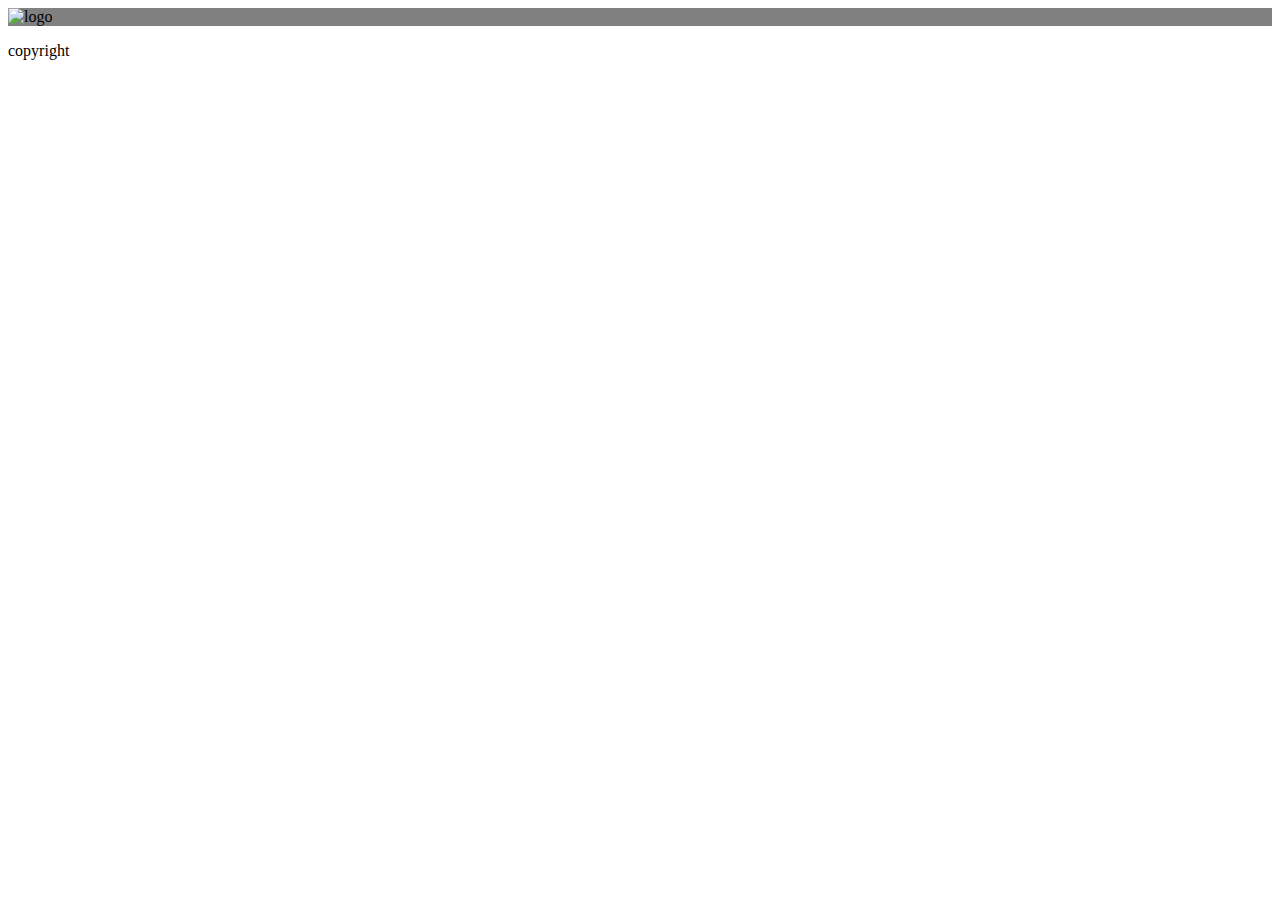
==== index.html @ 44dec976 "primeros pasos" ====
<!DOCTYPE html>
<html lang="en">
<head>
    <meta charset="UTF-8">
    <meta http-equiv="X-UA-Compatible" content="IE=edge">
    <meta name="viewport" content="width=device-width, initial-scale=1.0">
    <title>CampusAramaio</title>
    <link rel="stylesheet" href="style.css">
</head>
<body>
    <header>
        <img src="" alt="logo">
    </header>
    <div>

    </div>
    <footer>
        <div>
            <p>copyright</p>
        </div>
    </footer>
</body>
</html>
---- style.css ----
header{
background-color: grey;
}
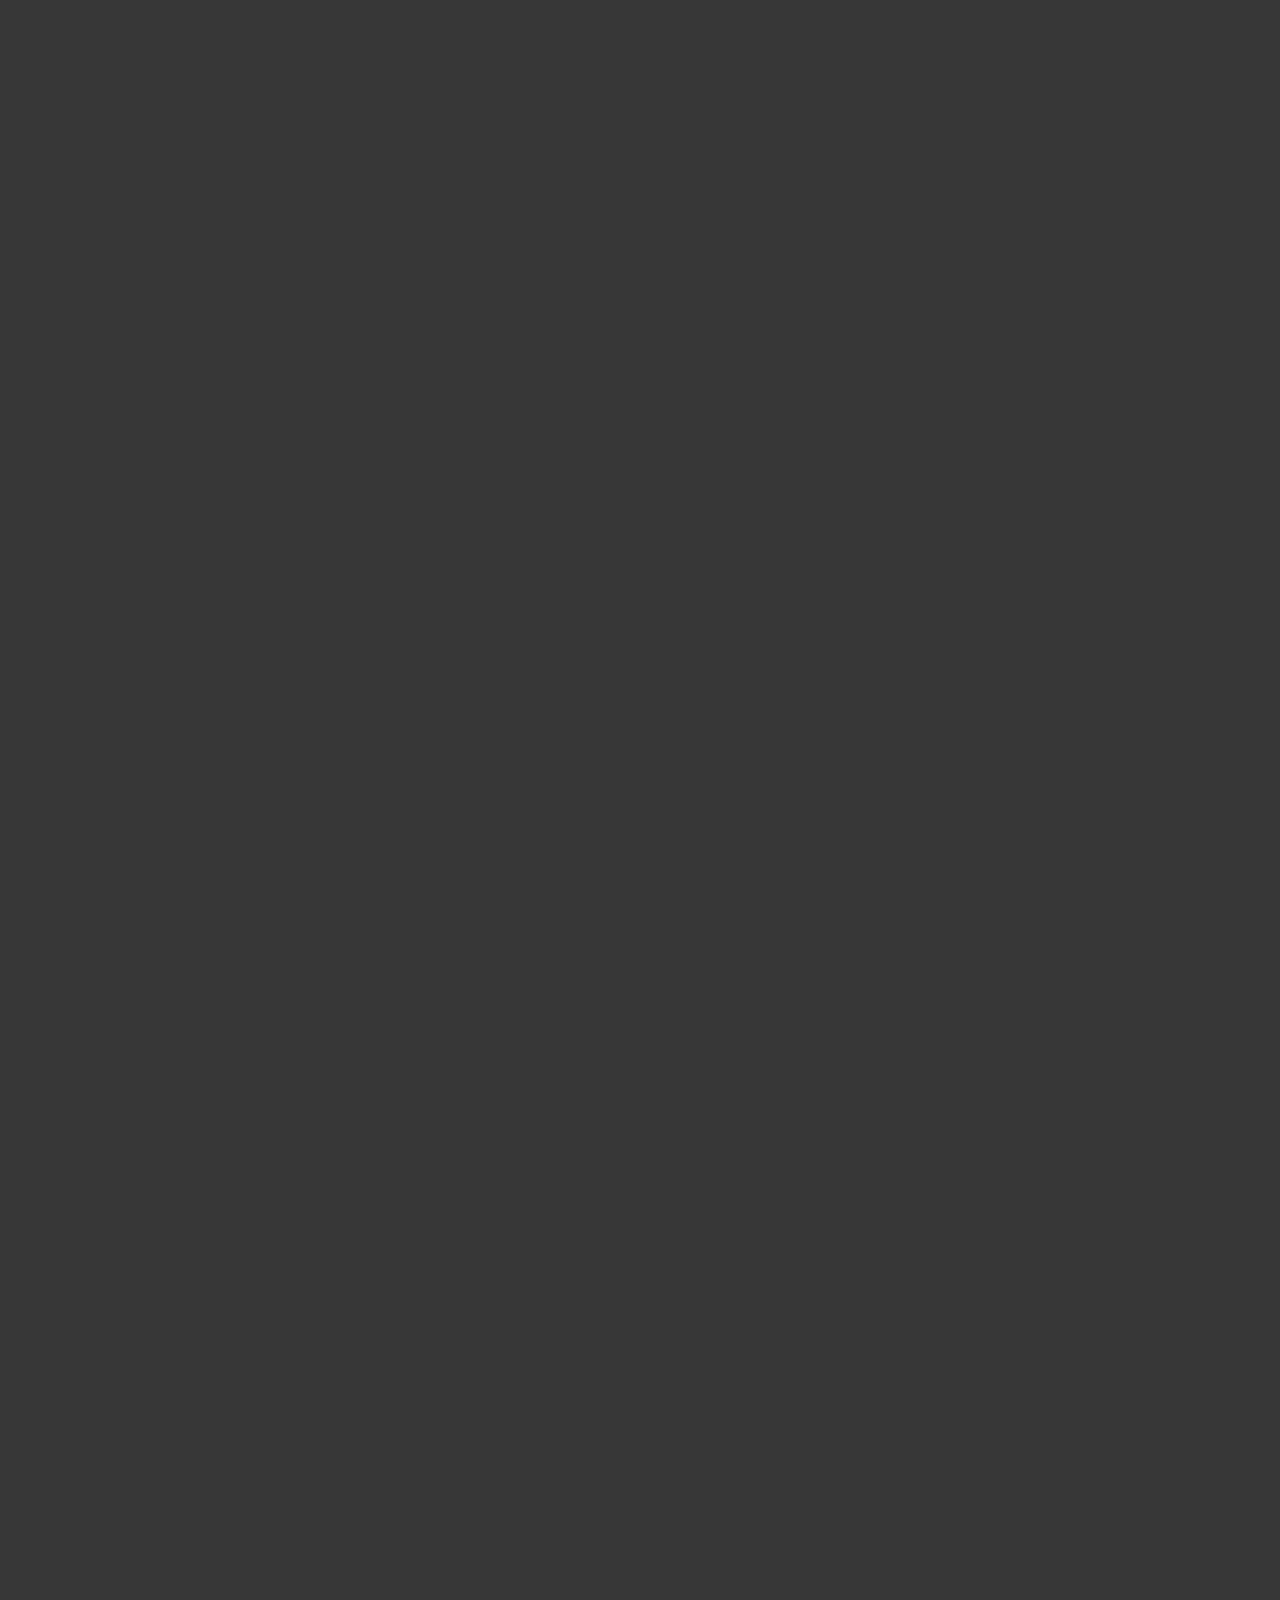
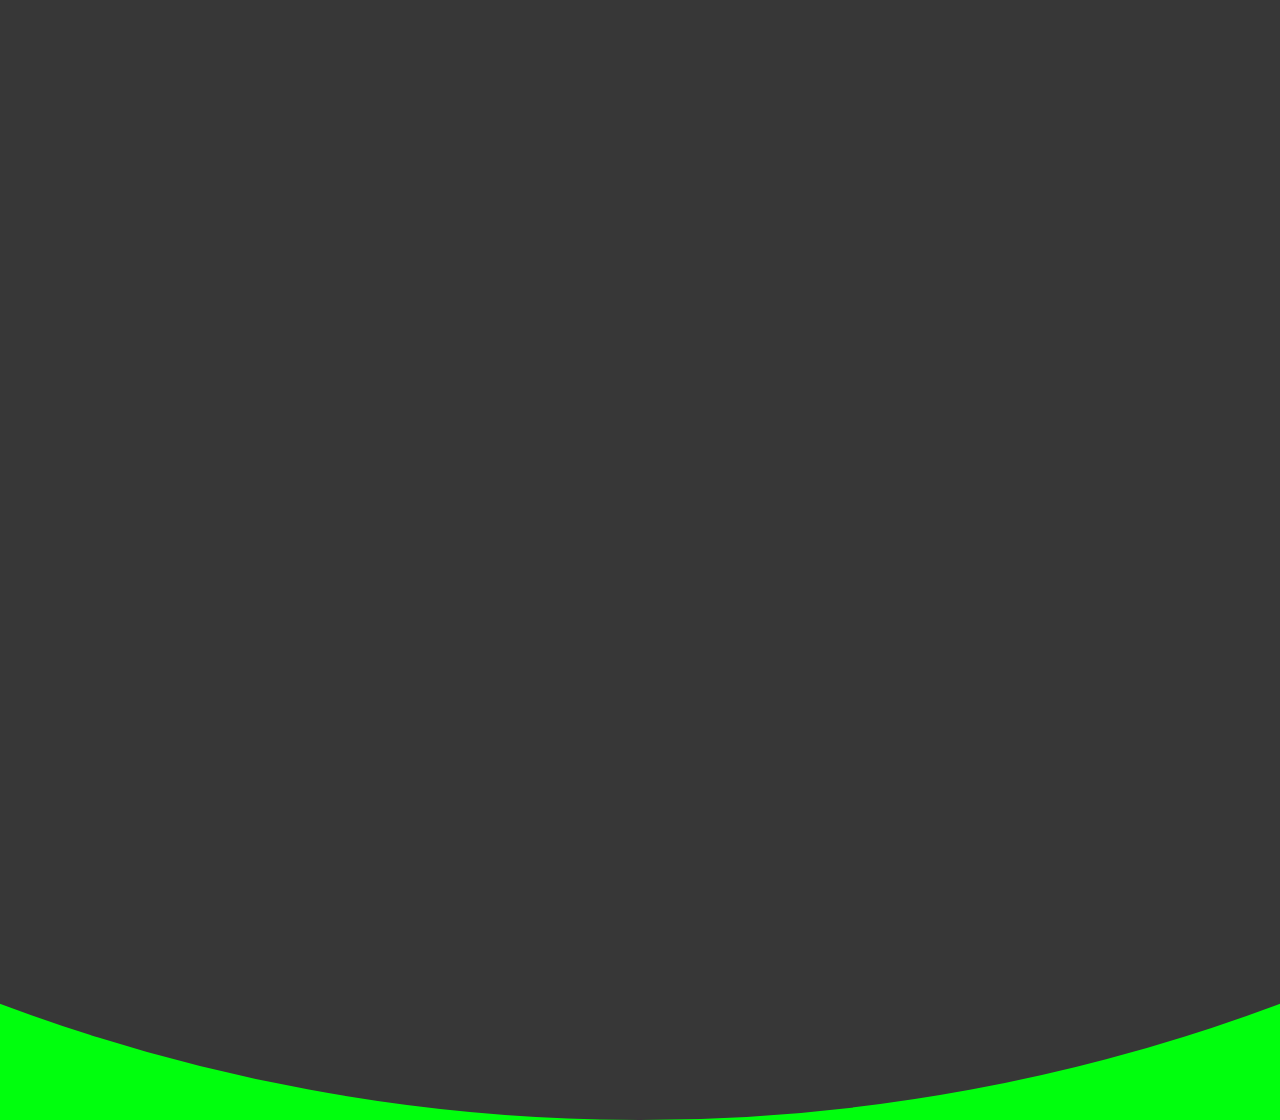
==== commit f84c9dc0: "pagina principal" ====
--- a/index.html
+++ b/index.html
@@ -8,16 +8,44 @@
     <link rel="stylesheet" href="style.css">
 </head>
 <body>
-    <header>
-        <img src="" alt="logo">
-    </header>
-    <div>
+    <aside class="profile-card">
+        <header>
+          <!-- here’s the avatar -->
+          <a target="_blank">
+            <img src="img/poster_2021-05-31-121154 (1).png" class="hoverZoomLink">
+          </a>
+      
+          <!-- the username -->
+          <h1>
+                  Alejandro Marmol
+                </h1>
+          <br>
+          <!-- and role or location -->
+          <h2>
+                  Curso Criptomonedas
+                </h2>
 
-    </div>
-    <footer>
-        <div>
-            <p>copyright</p>
+      
+        </header>
+      
+        <!-- bit of a bio; who are you? -->
+        <div class="profile-bio">
+      
+          <p class="cursoinfo">
+            El curso está orientado a quienes desean adquirir un conocimiento general del mundo de la
+            criptomonedas.
+            No es necesario tener ningún conocimiento previo ni formación en el área de la informática.
+            La idea es que los alumnos adquieran los conocimientos suficientes para comprender este nuevo
+            universo, entender sus dimensiones y manejar el lenguaje, pudiendo al final del curso abrir su
+            propia billetera, comprar y vender criptomonedas, pensar sus inversiones y manejar las
+            herramientas básicas para administrar su capital entendiendo sus acciones. 
+          </p>
+          
         </div>
-    </footer>
+        <br>
+        <a class="boton" href="info.html">Contenido del curso</a>
+      
+        <!-- some social links to show off -->
+      </aside>
 </body>
 </html>--- a/style.css
+++ b/style.css
@@ -1,4 +1,516 @@
 
-header{
-background-color: grey;
-}+html {
+    height: 100%;
+  }
+  
+  body {
+    overflow: hidden;
+    background: #00ff0d url("https://i0.wp.com/laderasur.com/wp-content/uploads/2021/06/pexels-karolina-grabowska-5980859-1.jpg?ssl=1") no-repeat center center fixed;
+    background-size: cover;
+    position: fixed;
+    padding: 0px;
+    margin: 0px;
+    width: 100%;
+    height: 100%;
+    font: normal 14px/1.618em "Roboto", sans-serif;
+    -webkit-font-smoothing: antialiased;
+  }
+  
+  body:before {
+    content: "";
+    height: 0px;
+    padding: 0px;
+    border: 130em solid #373737;
+    position: absolute;
+    left: 50%;
+    top: 100%;
+    z-index: 2;
+    display: block;
+    -webkit-border-radius: 50%;
+    border-radius: 50%;
+    -webkit-transform: translate(-50%, -50%);
+    transform: translate(-50%, -50%);
+    -webkit-animation: puff 0.5s 1.8s cubic-bezier(0.55, 0.055, 0.675, 0.19) forwards, borderRadius 0.2s 2.3s linear forwards;
+    animation: puff 0.5s 1.8s cubic-bezier(0.55, 0.055, 0.675, 0.19) forwards, borderRadius 0.2s 2.3s linear forwards;
+  }
+  
+  h1,
+  h2 {
+    font-weight: 500;
+    margin: 0px 0px 5px 0px;
+  }
+  
+  h1 {
+    font-size: 40px;
+  }
+  
+  h2 {
+    font-size: 26px;
+  }
+  
+  p {
+    margin: 0px;
+  }
+  
+  .profile-card {
+    display: flex;
+    flex-direction: column;
+    align-items: center;
+    background: #c8c8c8;
+    width: 56px;
+    height: 56px;
+    position: absolute;
+    left: 50%;
+    top: 50%;
+    z-index: 2;
+    overflow: hidden;
+    opacity: 0;
+    margin-top: 70px;
+    -webkit-transform: translate(-50%, -50%);
+    transform: translate(-50%, -50%);
+    -webkit-border-radius: 50%;
+    border-radius: 100px;
+    -webkit-box-shadow: 0px 3px 6px rgba(0, 0, 0, 0.16), 0px 3px 6px rgba(0, 0, 0, 0.23);
+    box-shadow: 0px 3px 6px rgba(0, 0, 0, 0.16), 0px 3px 6px rgba(0, 0, 0, 0.23);
+    -webkit-animation: init 0.5s 0.2s cubic-bezier(0.55, 0.055, 0.675, 0.19) forwards, moveDown 1s 0.8s cubic-bezier(0.6, -0.28, 0.735, 0.045) forwards, moveUp 1s 1.8s cubic-bezier(0.175, 0.885, 0.32, 1.275) forwards, materia 0.5s 2.7s cubic-bezier(0.86, 0, 0.07, 1) forwards;
+    animation: init 0.5s 0.2s cubic-bezier(0.55, 0.055, 0.675, 0.19) forwards, moveDown 1s 0.8s cubic-bezier(0.6, -0.28, 0.735, 0.045) forwards, moveUp 1s 1.8s cubic-bezier(0.175, 0.885, 0.32, 1.275) forwards, materia 0.5s 2.7s cubic-bezier(0.86, 0, 0.07, 1) forwards;
+  }
+  
+  .profile-card header {
+    width: 179px;
+    height: 280px;
+    padding: 40px 20px 30px 20px;
+    display: inline-block;
+    float: left;
+    border-right: 2px dashed #EEEEEE;
+    background: #FFFFFF;
+    color: #000000;
+    margin-top: 50px;
+    opacity: 0;
+    text-align: center;
+    -webkit-animation: moveIn 1s 3.1s ease forwards;
+    animation: moveIn 1s 3.1s ease forwards;
+  }
+  
+  .profile-card header h1 {
+    color: #848484;
+  }
+  
+  .profile-card header a {
+    display: inline-block;
+    text-align: center;
+    position: relative;
+    margin: 25px 30px;
+  }
+  
+  .profile-card header a:after {
+    position: absolute;
+    content: "";
+    bottom: -17px;
+    right: 45px;
+    width: 20px;
+    height: 20px;
+    border: 4px solid #FFFFFF;
+    -webkit-transform: scale(0);
+    transform: scale(0);
+    background: -webkit-linear-gradient(top, #21f51e 0%, #85ffc6 50%, #4c7cea 50%, #0c2683 100%);
+    background: linear-gradient(#aef6ff 0%, #bfeefd 50%, #078fff 50%, #076aff 100%);
+    -webkit-border-radius: 50%;
+    border-radius: 50%;
+    -webkit-box-shadow: 0px 1px 3px rgba(0, 0, 0, 0.1);
+    box-shadow: 0px 1px 3px rgba(0, 0, 0, 0.1);
+    -webkit-animation: scaleIn 0.3s 3.5s ease forwards;
+    animation: scaleIn 0.3s 3.5s ease forwards;
+  }
+  
+  .profile-card header a > img {
+    width: 120px;
+    max-width: 100%;
+    -webkit-border-radius: 50%;
+    border-radius: 50%;
+    -webkit-transition: -webkit-box-shadow 0.3s ease;
+    transition: box-shadow 0.3s ease;
+    -webkit-box-shadow: 0px 0px 0px 4px rgba(0, 0, 0, 0.06);
+    box-shadow: 0px 0px 0px 4px rgba(0, 0, 0, 0.06);
+  }
+  
+  .profile-card header a:hover > img {
+    -webkit-box-shadow: 0px 0px 0px 12px rgba(0, 0, 0, 0.1);
+    box-shadow: 0px 0px 0px 12px rgba(0, 0, 0, 0.1);
+  }
+  .cursoinfo{
+    font-size: 20px;
+  }
+  .profile-card .profile-bio {
+    width: 175px;
+    height: 180px;
+    display: inline-block;
+    float: right;
+    padding: 50px 20px 30px 20px;
+    background: #FFFFFF;
+    color: #333333;
+    margin-top: 50px;
+    text-align: center;
+    opacity: 0;
+    -webkit-animation: moveIn 1s 3.1s ease forwards;
+    animation: moveIn 1s 3.1s ease forwards;
+  }
+  .boton {
+    padding: 8px 5px 0px 5px;
+    display: block;
+    width: 130px;
+    height: 30px;
+    text-align: center;
+    background-color: #676767;
+    text-decoration: none;
+    color: white;
+    border-radius: 5px;
+}
+  .profile-social-links {
+    width: 218px;
+    display: inline-block;
+    float: right;
+    margin: 0px;
+    padding: 15px 20px;
+    background: #FFFFFF;
+    margin-top: 50px;
+    text-align: center;
+    opacity: 0;
+    -webkit-box-sizing: border-box;
+    box-sizing: border-box;
+    -webkit-animation: moveIn 1s 3.1s ease forwards;
+    animation: moveIn 1s 3.1s ease forwards;
+  }
+  
+  .profile-social-links li {
+    list-style: none;
+    margin: -5px 0px 0px 0px;
+    padding: 0px;
+    float: left;
+    width: 25%;
+    text-align: center;
+  }
+  
+  .profile-social-links li a {
+    display: inline-block;
+    color: red;
+    width: 24px;
+    height: 24px;
+    padding: 6px;
+    position: relative;
+    overflow: hidden!important;
+    -webkit-border-radius: 50%;
+    border-radius: 50%;
+  }
+  
+  .profile-social-links li a i {
+    position: relative;
+    z-index: 1;
+  }
+  
+  .profile-social-links li a img,
+  .profile-social-links li a svg {
+    width: 24px;
+  }
+  
+  @-webkit-keyframes init {
+    0% {
+      width: 0px;
+      height: 0px;
+    }
+    100% {
+      width: 56px;
+      height: 56px;
+      margin-top: 0px;
+      opacity: 1;
+    }
+  }
+  
+  @keyframes init {
+    0% {
+      width: 0px;
+      height: 0px;
+    }
+    100% {
+      width: 56px;
+      height: 56px;
+      margin-top: 0px;
+      opacity: 1;
+    }
+  }
+  
+  @-webkit-keyframes puff {
+    0% {
+      top: 100%;
+      height: 0px;
+      padding: 0px;
+    }
+    100% {
+      top: 50%;
+      height: 100%;
+      padding: 0px 100%;
+    }
+  }
+  
+  @keyframes puff {
+    0% {
+      top: 100%;
+      height: 0px;
+      padding: 0px;
+    }
+    100% {
+      top: 50%;
+      height: 100%;
+      padding: 0px 100%;
+    }
+  }
+  
+  @-webkit-keyframes borderRadius {
+    0% {
+      -webkit-border-radius: 50%;
+    }
+    100% {
+      -webkit-border-radius: 0px;
+    }
+  }
+  
+  @keyframes borderRadius {
+    0% {
+      -webkit-border-radius: 50%;
+    }
+    100% {
+      border-radius: 0px;
+    }
+  }
+  
+  @-webkit-keyframes moveDown {
+    0% {
+      top: 50%;
+    }
+    50% {
+      top: 40%;
+    }
+    100% {
+      top: 100%;
+    }
+  }
+  
+  @keyframes moveDown {
+    0% {
+      top: 50%;
+    }
+    50% {
+      top: 40%;
+    }
+    100% {
+      top: 100%;
+    }
+  }
+  
+  @-webkit-keyframes moveUp {
+    0% {
+      background: #40ff00;
+      top: 100%;
+    }
+    50% {
+      top: 40%;
+    }
+    100% {
+      top: 50%;
+      background: #E0E0E0;
+    }
+  }
+  
+  @keyframes moveUp {
+    0% {
+      background: #00ff04;
+      top: 100%;
+    }
+    50% {
+      top: 40%;
+    }
+    100% {
+      top: 50%;
+      background: #E0E0E0;
+    }
+  }
+  
+  @-webkit-keyframes materia {
+    0% {
+      background: #E0E0E0;
+    }
+    50% {
+      -webkit-border-radius: 15px;
+    }
+    100% {
+      width: 50%;
+      height: 600px;
+      background: #FFFFFF;
+      -webkit-border-radius: 15px;
+    }
+  }
+  
+  @keyframes materia {
+    0% {
+      background: #E0E0E0;
+    }
+    50% {
+      border-radius: 14px;
+    }
+    100% {
+      width: 50%;
+      height: 600px;
+      background: #FFFFFF;
+      border-radius: 14px;
+    }
+  }
+  
+  @-webkit-keyframes moveIn {
+    0% {
+      margin-top: 50px;
+      opacity: 0;
+    }
+    100% {
+      opacity: 1;
+      margin-top: -20px;
+    }
+  }
+  
+  @keyframes moveIn {
+    0% {
+      margin-top: 50px;
+      opacity: 0;
+    }
+    100% {
+      opacity: 1;
+      margin-top: -20px;
+    }
+  }
+  
+  @-webkit-keyframes scaleIn {
+    0% {
+      -webkit-transform: scale(0);
+    }
+    100% {
+      -webkit-transform: scale(1);
+    }
+  }
+  
+  @keyframes scaleIn {
+    0% {
+      transform: scale(0);
+    }
+    100% {
+      transform: scale(1);
+    }
+  }
+  
+  @-webkit-keyframes ripple {
+    0% {
+      transform: scale3d(0, 0, 0);
+    }
+    50%,
+    100% {
+      -webkit-transform: scale3d(1, 1, 1);
+    }
+    100% {
+      opacity: 0;
+    }
+  }
+  
+  @keyframes ripple {
+    0% {
+      transform: scale3d(0, 0, 0);
+    }
+    50%,
+    100% {
+      transform: scale3d(1, 1, 1);
+    }
+    100% {
+      opacity: 0;
+    }
+  }
+  
+  @media screen and (min-aspect-ratio: 4/3) {
+    body {
+      background-size: cover;
+    }
+    body:before {
+      width: 0px;
+    }
+    @-webkit-keyframes puff {
+      0% {
+        top: 100%;
+        width: 0px;
+        padding-bottom: 0px;
+      }
+      100% {
+        top: 50%;
+        width: 100%;
+        padding-bottom: 100%;
+      }
+    }
+    @keyframes puff {
+      0% {
+        top: 100%;
+        width: 0px;
+        padding-bottom: 0px;
+      }
+      100% {
+        top: 50%;
+        width: 100%;
+        padding-bottom: 100%;
+      }
+    }
+  }
+  
+  @media screen and (min-height: 480px) {
+    .profile-card header {
+      width: auto;
+      height: auto;
+      padding: 30px 20px;
+      display: block;
+      float: none;
+      border-right: none;
+    }
+    .profile-card .profile-bio {
+      width: auto;
+      height: auto;
+      padding: 15px 20px 30px 20px;
+      display: block;
+      float: none;
+    }
+    .profile-social-links {
+      width: 100%;
+      display: block;
+      float: none;
+    }
+    @-webkit-keyframes materia {
+      0% {
+        background: #E0E0E0;
+      }
+      50% {
+        -webkit-border-radius: 15px;
+      }
+      100% {
+        width: 50%;
+        height: 500px;
+        background: #FFFFFF;
+        -webkit-border-radius: 15px;
+      }
+    }
+    @keyframes materia {
+      0% {
+        background: #E0E0E0;
+      }
+      50% {
+        border-radius: 15px;
+      }
+      100% {
+        width: 50%;
+        height: 500px;
+        background: #FFFFFF;
+        border-radius: 15px;
+      }
+    }
+  }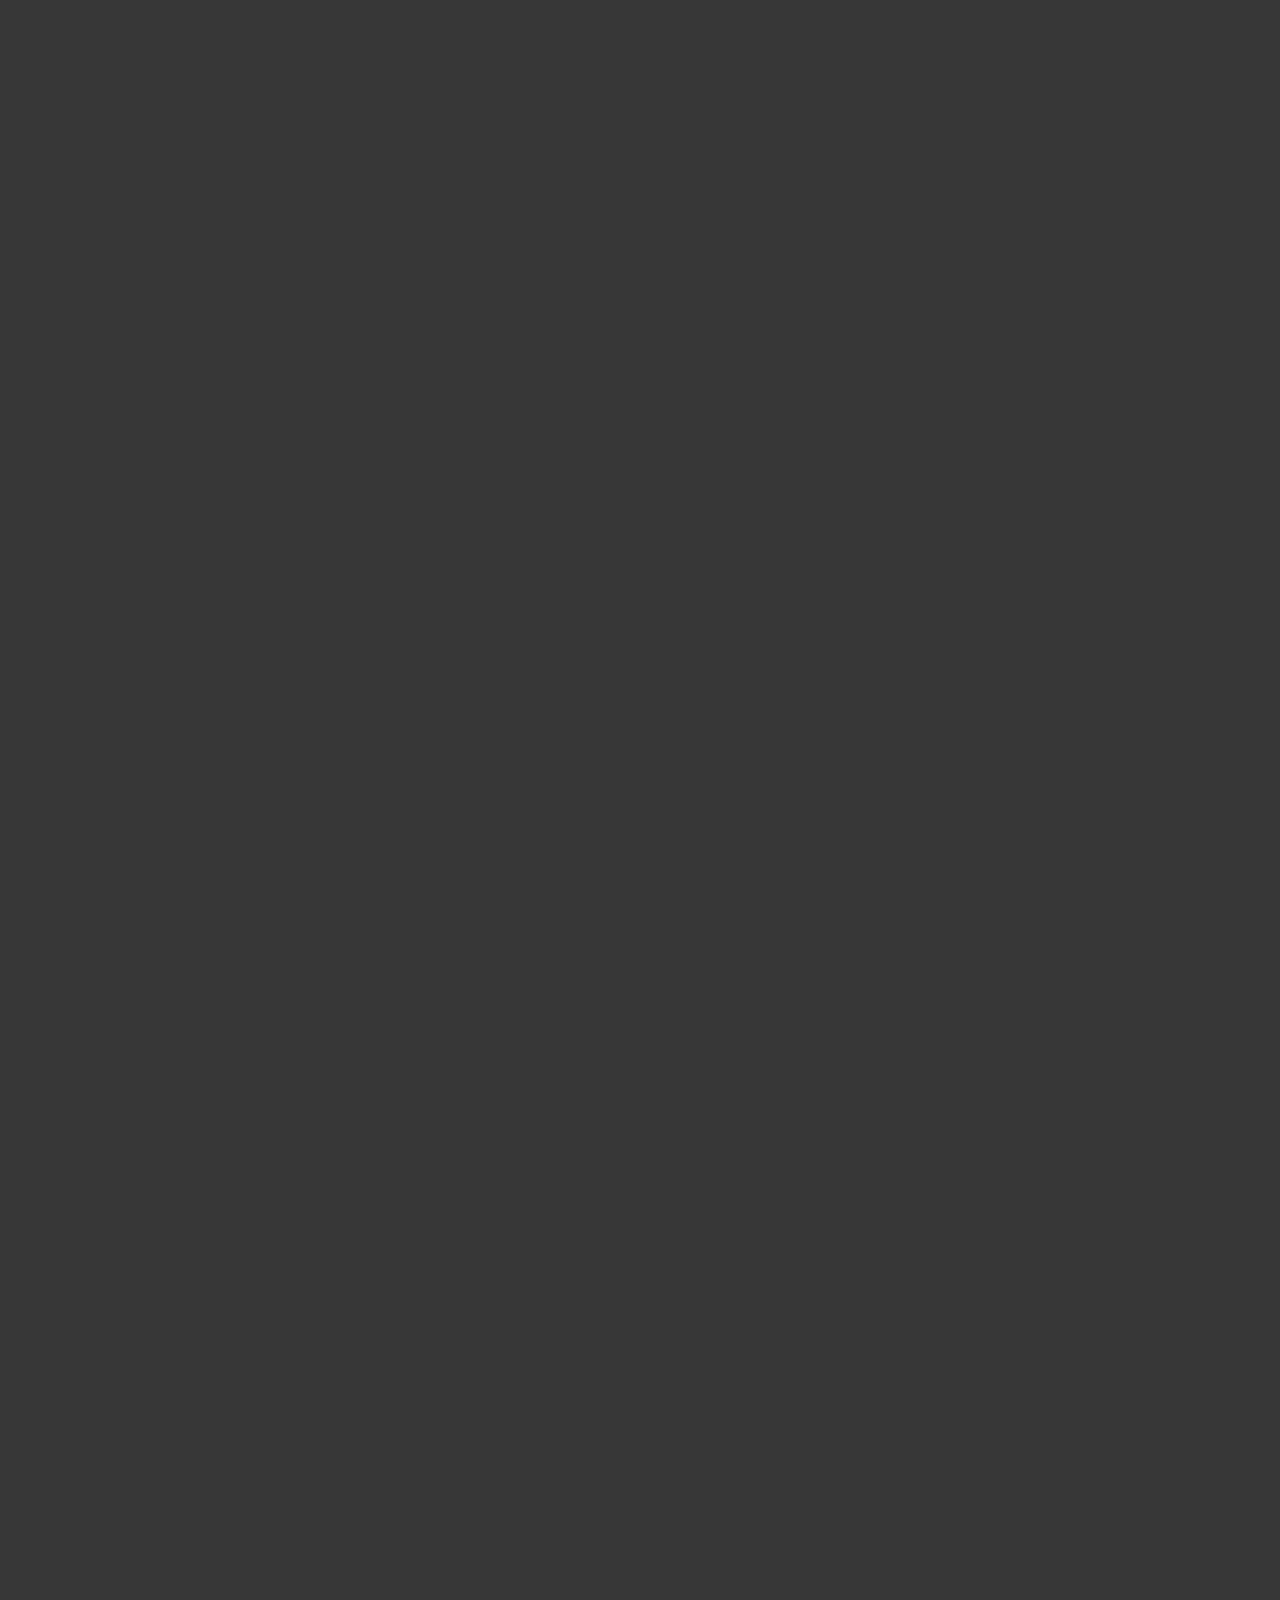
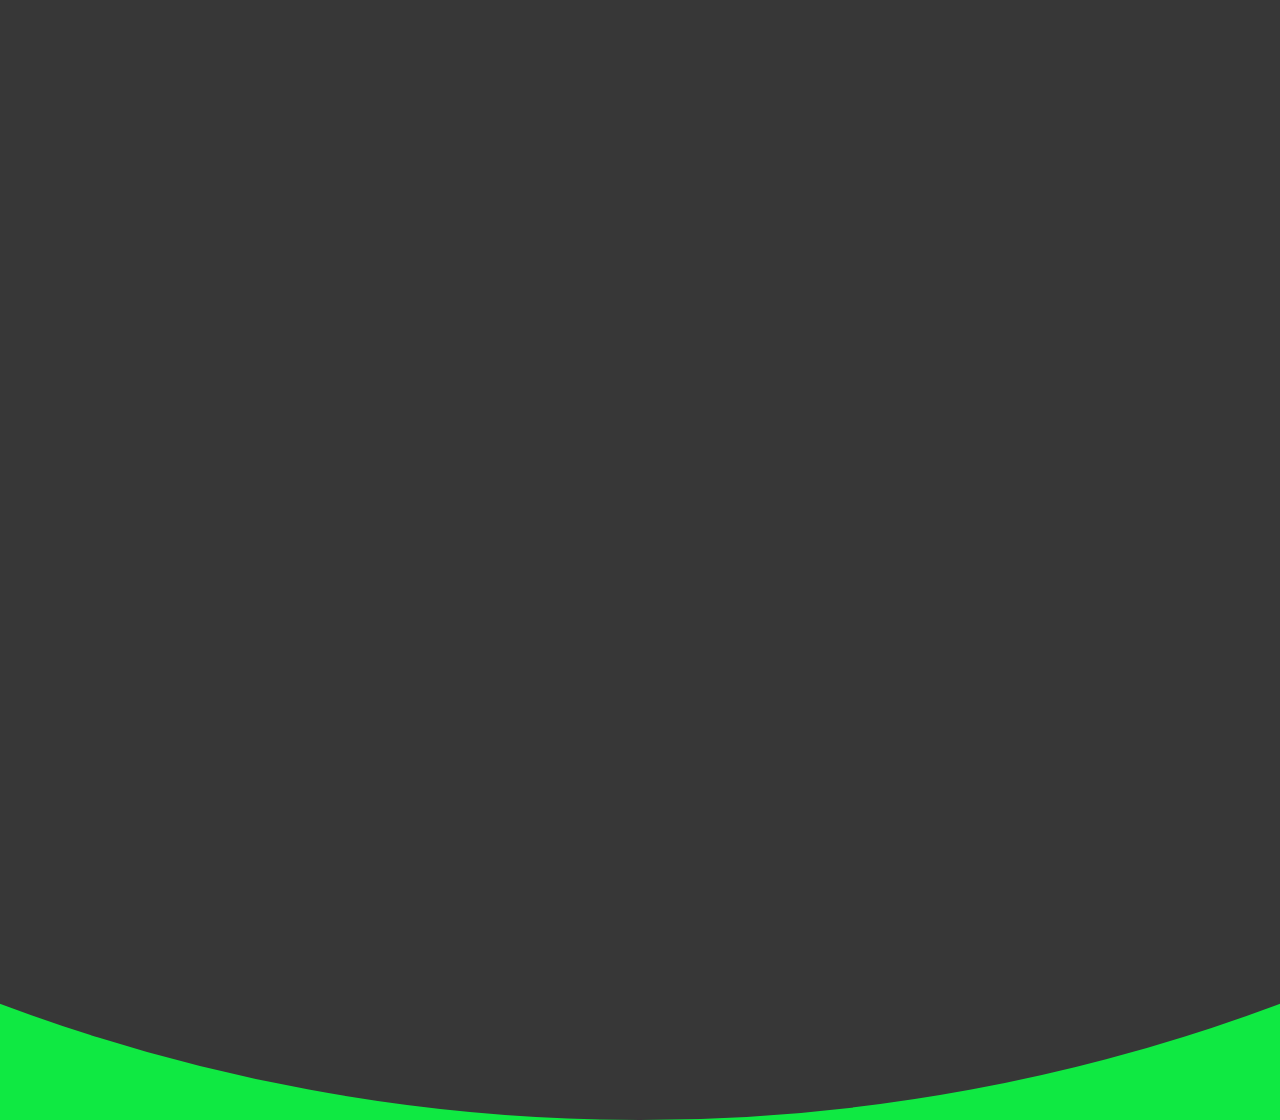
==== commit 07c64210: "cambio de estilos" ====
--- a/index.html
+++ b/index.html
@@ -10,25 +10,13 @@
 <body>
     <aside class="profile-card">
         <header>
-          <!-- here’s the avatar -->
           <a target="_blank">
-            <img src="img/poster_2021-05-31-121154 (1).png" class="hoverZoomLink">
+            <img src="./imagenes/poster_2023-04-06-065950.png" class="hoverZoomLink">
           </a>
-      
-          <!-- the username -->
-          <h1>
-                  Alejandro Marmol
-                </h1>
-          <br>
-          <!-- and role or location -->
-          <h2>
+          <h2 style="font-weight: 500; color: #0fe942;">
                   Curso Criptomonedas
-                </h2>
-
-      
+          </h2>
         </header>
-      
-        <!-- bit of a bio; who are you? -->
         <div class="profile-bio">
       
           <p class="cursoinfo">
@@ -43,9 +31,7 @@
           
         </div>
         <br>
-        <a class="boton" href="info.html">Contenido del curso</a>
-      
-        <!-- some social links to show off -->
+        <a class="boton" href="contenido.html"> <span>VER EL CURSO</span> </a>
       </aside>
 </body>
 </html>--- a/style.css
+++ b/style.css
@@ -5,7 +5,7 @@
   
   body {
     overflow: hidden;
-    background: #00ff0d url("https://i0.wp.com/laderasur.com/wp-content/uploads/2021/06/pexels-karolina-grabowska-5980859-1.jpg?ssl=1") no-repeat center center fixed;
+    background: #0fe942 url("https://i0.wp.com/laderasur.com/wp-content/uploads/2021/06/pexels-karolina-grabowska-5980859-1.jpg?ssl=1") no-repeat center center fixed;
     background-size: cover;
     position: fixed;
     padding: 0px;
@@ -56,7 +56,7 @@
     display: flex;
     flex-direction: column;
     align-items: center;
-    background: #c8c8c8;
+    background: black;
     width: 56px;
     height: 56px;
     position: absolute;
@@ -83,7 +83,7 @@
     display: inline-block;
     float: left;
     border-right: 2px dashed #EEEEEE;
-    background: #FFFFFF;
+    background: black;
     color: #000000;
     margin-top: 50px;
     opacity: 0;
@@ -103,36 +103,18 @@
     margin: 25px 30px;
   }
   
-  .profile-card header a:after {
-    position: absolute;
-    content: "";
-    bottom: -17px;
-    right: 45px;
-    width: 20px;
-    height: 20px;
-    border: 4px solid #FFFFFF;
-    -webkit-transform: scale(0);
-    transform: scale(0);
-    background: -webkit-linear-gradient(top, #21f51e 0%, #85ffc6 50%, #4c7cea 50%, #0c2683 100%);
-    background: linear-gradient(#aef6ff 0%, #bfeefd 50%, #078fff 50%, #076aff 100%);
-    -webkit-border-radius: 50%;
-    border-radius: 50%;
-    -webkit-box-shadow: 0px 1px 3px rgba(0, 0, 0, 0.1);
-    box-shadow: 0px 1px 3px rgba(0, 0, 0, 0.1);
-    -webkit-animation: scaleIn 0.3s 3.5s ease forwards;
-    animation: scaleIn 0.3s 3.5s ease forwards;
-  }
-  
-  .profile-card header a > img {
-    width: 120px;
+
+  
+.profile-card header a > img {
+    width: 320px;
     max-width: 100%;
-    -webkit-border-radius: 50%;
-    border-radius: 50%;
+    -webkit-border-radius: 20%;
+    border-radius: 20%;
     -webkit-transition: -webkit-box-shadow 0.3s ease;
     transition: box-shadow 0.3s ease;
     -webkit-box-shadow: 0px 0px 0px 4px rgba(0, 0, 0, 0.06);
     box-shadow: 0px 0px 0px 4px rgba(0, 0, 0, 0.06);
-  }
+}
   
   .profile-card header a:hover > img {
     -webkit-box-shadow: 0px 0px 0px 12px rgba(0, 0, 0, 0.1);
@@ -140,6 +122,7 @@
   }
   .cursoinfo{
     font-size: 20px;
+    color: white;
   }
   .profile-card .profile-bio {
     width: 175px;
@@ -147,7 +130,7 @@
     display: inline-block;
     float: right;
     padding: 50px 20px 30px 20px;
-    background: #FFFFFF;
+    background: black;
     color: #333333;
     margin-top: 50px;
     text-align: center;
@@ -155,64 +138,7 @@
     -webkit-animation: moveIn 1s 3.1s ease forwards;
     animation: moveIn 1s 3.1s ease forwards;
   }
-  .boton {
-    padding: 8px 5px 0px 5px;
-    display: block;
-    width: 130px;
-    height: 30px;
-    text-align: center;
-    background-color: #676767;
-    text-decoration: none;
-    color: white;
-    border-radius: 5px;
-}
-  .profile-social-links {
-    width: 218px;
-    display: inline-block;
-    float: right;
-    margin: 0px;
-    padding: 15px 20px;
-    background: #FFFFFF;
-    margin-top: 50px;
-    text-align: center;
-    opacity: 0;
-    -webkit-box-sizing: border-box;
-    box-sizing: border-box;
-    -webkit-animation: moveIn 1s 3.1s ease forwards;
-    animation: moveIn 1s 3.1s ease forwards;
-  }
-  
-  .profile-social-links li {
-    list-style: none;
-    margin: -5px 0px 0px 0px;
-    padding: 0px;
-    float: left;
-    width: 25%;
-    text-align: center;
-  }
-  
-  .profile-social-links li a {
-    display: inline-block;
-    color: red;
-    width: 24px;
-    height: 24px;
-    padding: 6px;
-    position: relative;
-    overflow: hidden!important;
-    -webkit-border-radius: 50%;
-    border-radius: 50%;
-  }
-  
-  .profile-social-links li a i {
-    position: relative;
-    z-index: 1;
-  }
-  
-  .profile-social-links li a img,
-  .profile-social-links li a svg {
-    width: 24px;
-  }
-  
+
   @-webkit-keyframes init {
     0% {
       width: 0px;
@@ -309,7 +235,7 @@
   
   @-webkit-keyframes moveUp {
     0% {
-      background: #40ff00;
+      background: #167118;;
       top: 100%;
     }
     50% {
@@ -323,7 +249,7 @@
   
   @keyframes moveUp {
     0% {
-      background: #00ff04;
+      background: #167118;;
       top: 100%;
     }
     50% {
@@ -480,11 +406,7 @@
       display: block;
       float: none;
     }
-    .profile-social-links {
-      width: 100%;
-      display: block;
-      float: none;
-    }
+
     @-webkit-keyframes materia {
       0% {
         background: #E0E0E0;
@@ -495,10 +417,80 @@
       100% {
         width: 50%;
         height: 500px;
-        background: #FFFFFF;
+        background: black;
         -webkit-border-radius: 15px;
       }
     }
+    @keyframes materia {
+      0% {
+        background: black;
+      }
+      50% {
+        border-radius: 15px;
+      }
+      100% {
+        width: 50%;
+        height: 500px;
+        background: black;
+        border-radius: 15px;
+      }
+    }
+  }
+  .boton {
+    outline: none;
+    cursor: pointer;
+    border: none;
+    padding: 0.9rem 2rem;
+    margin: 0;
+    font-family: inherit;
+    font-size: inherit;
+    position: relative;
+    display: inline-block;
+    letter-spacing: 0.05rem;
+    font-weight: 700;
+    border-radius: 500px;
+    overflow: hidden;
+    background:#0fe942;
+    color: white;
+    border: 1px solid white;
+   }
+   
+   .boton span {
+    position: relative;
+    z-index: 10;
+    transition: color 0.4s;
+   }
+   
+   .boton:hover span {
+    color: black;
+   }
+   
+   .boton::before,
+   .boton::after {
+    position: absolute;
+    top: 0;
+    left: 0;
+    width: 100%;
+    height: 100%;
+    z-index: 0;
+   }
+   
+   .boton::before {
+    content: "";
+    background: #000;
+    width: 120%;
+    left: -10%;
+    transform: skew(30deg);
+    transition: transform 0.4s cubic-bezier(0.3, 1, 0.8, 1);
+   }
+   
+   .boton:hover::before {
+    transform: translate3d(100%, 0, 0);
+   }
+   .boton{
+    text-decoration: none;
+   }
+   @media (max-width:1000px) {
     @keyframes materia {
       0% {
         background: #E0E0E0;
@@ -507,10 +499,21 @@
         border-radius: 15px;
       }
       100% {
+        width: 95%;
+        height: 85%;
+        background: #000000;
+        border-radius: 15px;
+    }
+    }
+
+}
+  @media (min-width:1000px) and (max-width:1570px) {
+    @keyframes materia {
+      100% {
         width: 50%;
-        height: 500px;
-        background: #FFFFFF;
+        height: 650px;
+        background: #000000;
         border-radius: 15px;
       }
-    }
-  }+  }
+}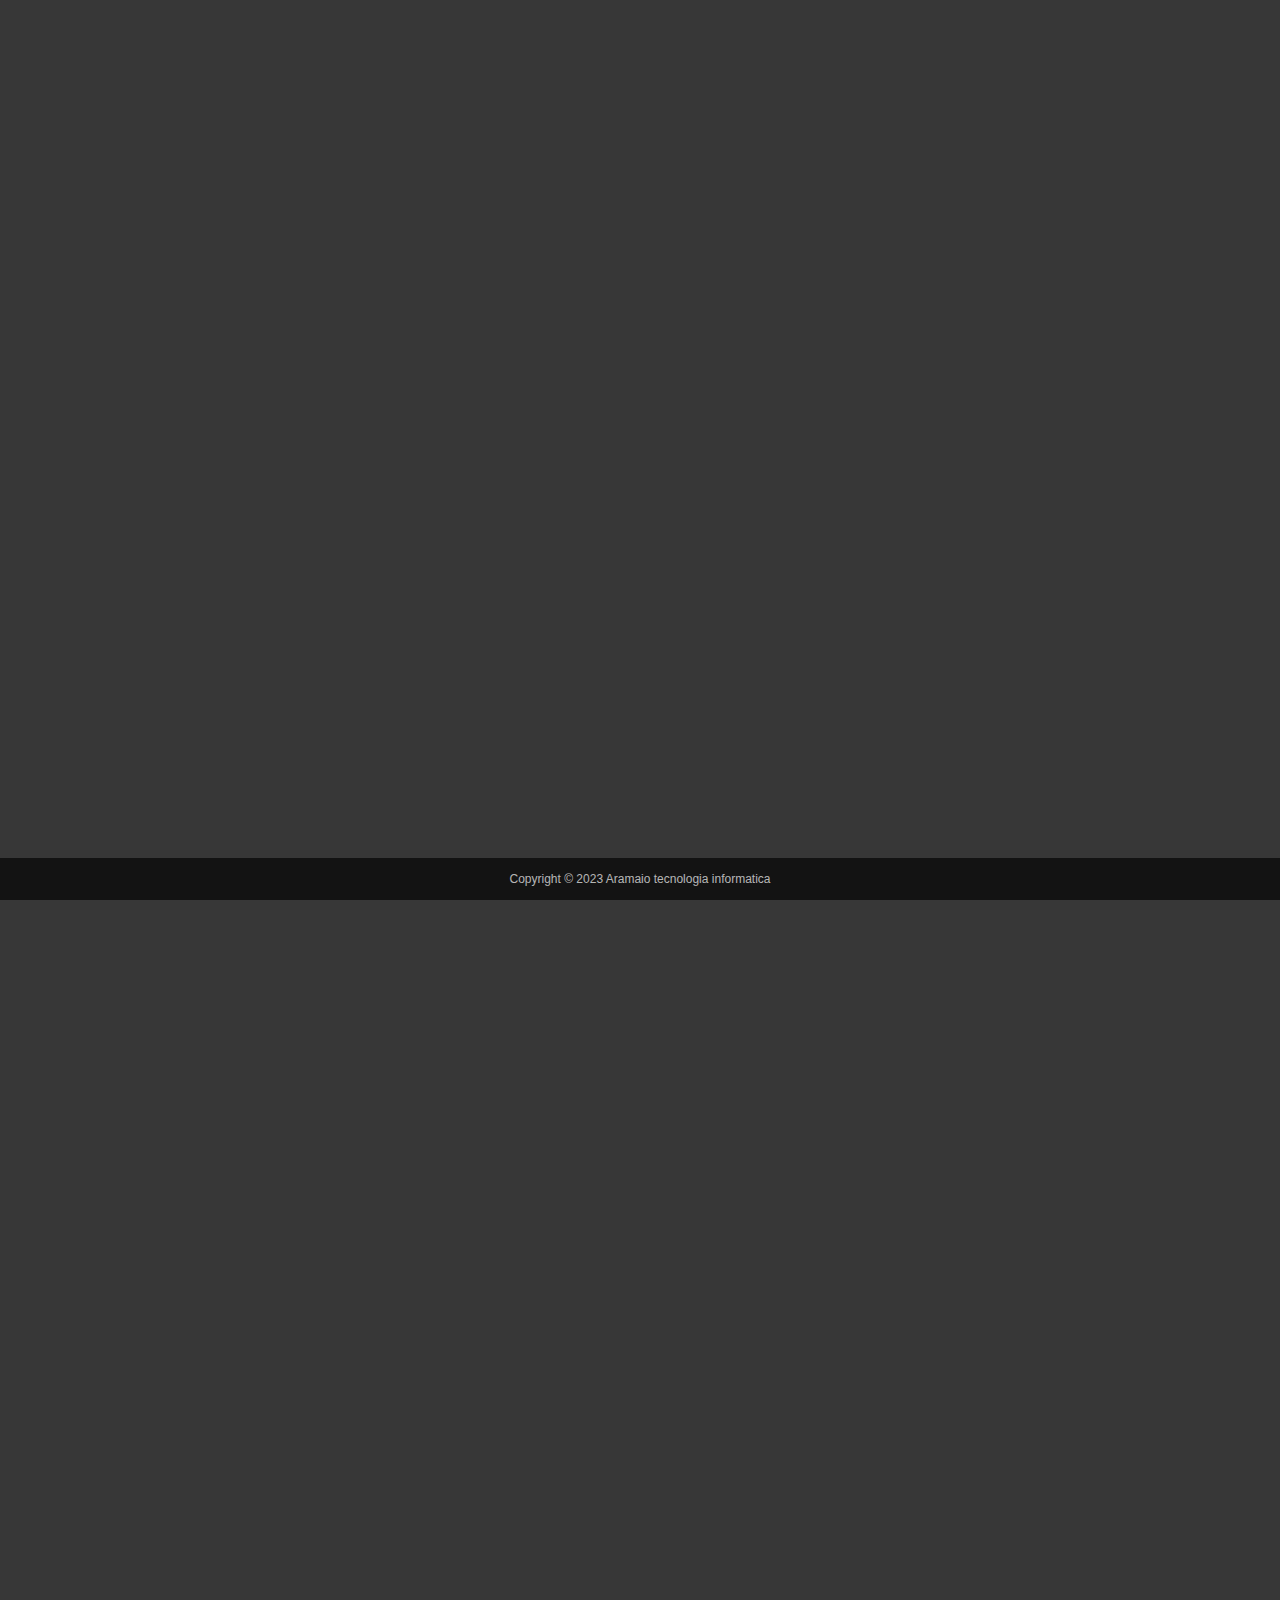
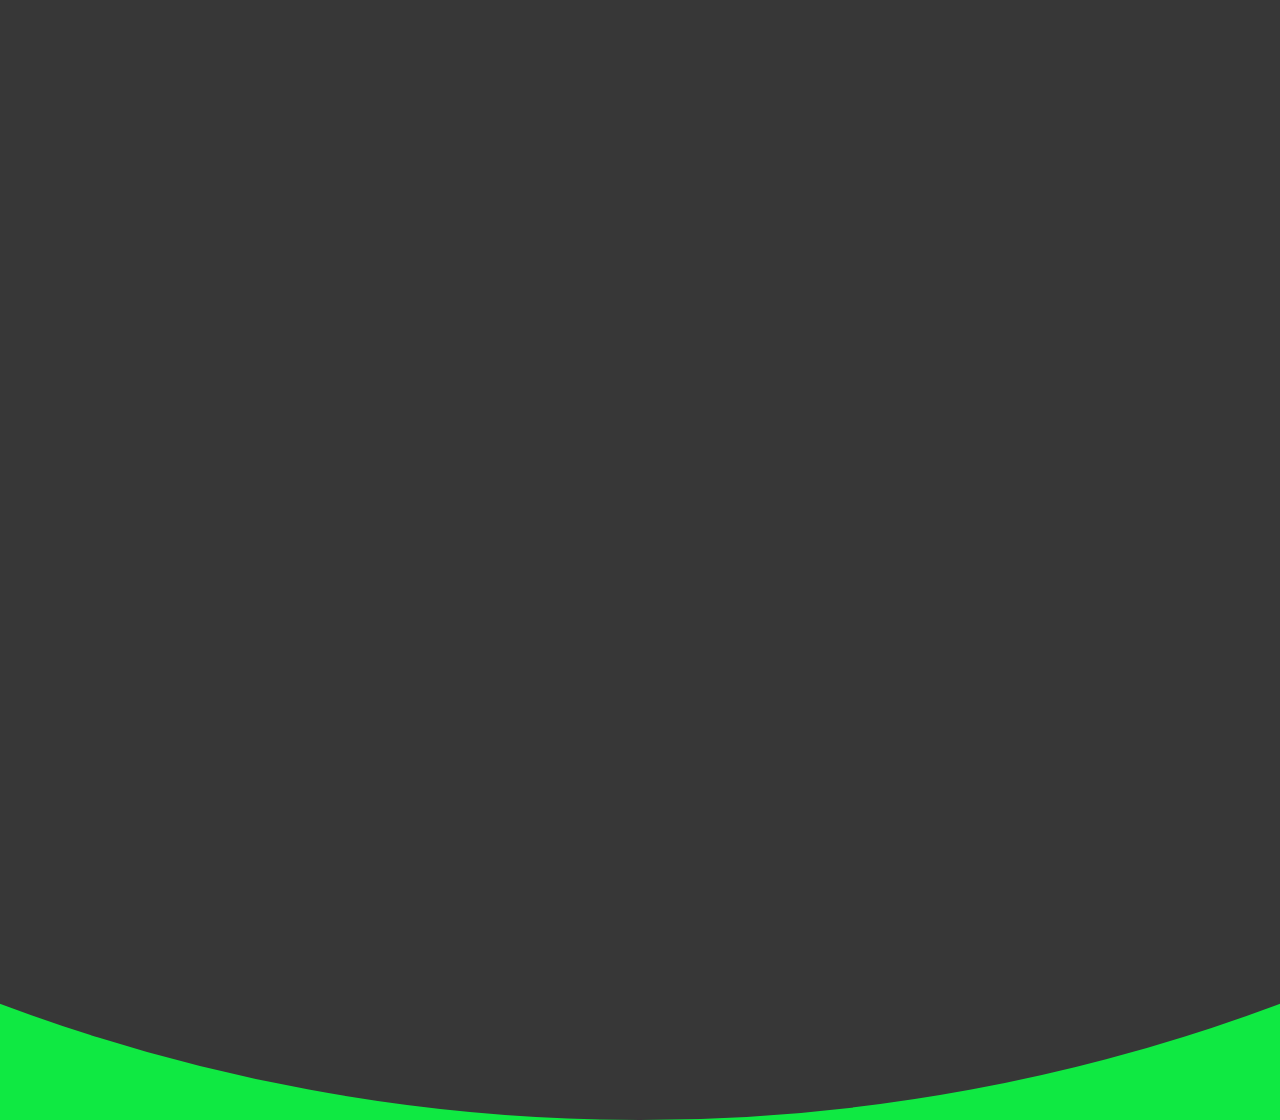
==== commit 2e875a6c: "clase 1" ====
--- a/index.html
+++ b/index.html
@@ -20,10 +20,7 @@
         <div class="profile-bio">
       
           <p class="cursoinfo">
-            El curso está orientado a quienes desean adquirir un conocimiento general del mundo de la
-            criptomonedas.
-            No es necesario tener ningún conocimiento previo ni formación en el área de la informática.
-            La idea es que los alumnos adquieran los conocimientos suficientes para comprender este nuevo
+            El objetivo del curso es que los alumnos adquieran los conocimientos suficientes para comprender este nuevo
             universo, entender sus dimensiones y manejar el lenguaje, pudiendo al final del curso abrir su
             propia billetera, comprar y vender criptomonedas, pensar sus inversiones y manejar las
             herramientas básicas para administrar su capital entendiendo sus acciones. 
@@ -33,5 +30,8 @@
         <br>
         <a class="boton" href="contenido.html"> <span>VER EL CURSO</span> </a>
       </aside>
+      <footer>
+        <span>Copyright © 2023 Aramaio tecnologia informatica</span>
+      </footer>
 </body>
 </html>--- a/style.css
+++ b/style.css
@@ -24,7 +24,6 @@
     position: absolute;
     left: 50%;
     top: 100%;
-    z-index: 2;
     display: block;
     -webkit-border-radius: 50%;
     border-radius: 50%;
@@ -402,7 +401,7 @@
     .profile-card .profile-bio {
       width: auto;
       height: auto;
-      padding: 15px 20px 30px 20px;
+      padding: 10px 10px 10px 10px;
       display: block;
       float: none;
     }
@@ -490,7 +489,109 @@
    .boton{
     text-decoration: none;
    }
-   @media (max-width:1000px) {
+   @media (min-width:200px) and (max-width:365px) {
+    body{
+      height: 100%;
+    }
+    .profile-bio{
+      height: 250px;
+      padding: 0px 10px 10px 10px;
+    }
+    .cursoinfo{
+      font-size: 18px;
+    }
+    .profile-card{
+      position: absolute;
+      margin: auto;
+      left: 0;
+      right: 0;
+      bottom: 0;
+      top: 0;
+      z-index: 0;
+      transform: none;
+      background-color: black;
+      z-index: 0;
+    }
+    @keyframes moveUp {
+      100% {
+        top: 1%;
+        background: #E0E0E0;
+      }
+    }
+    @keyframes materia {
+      100% {
+        width: 95%;
+        height: 580px;
+        background: #000000;
+        border-radius: 15px;
+    }
+    }
+   }
+   @media (min-width:365px) and (max-width:400px) {
+    .profile-bio{
+      padding: 10px 12px 10px 12px;
+    }
+    .cursoinfo{
+      font-size: 18px;
+    }
+    .profile-card{
+      position: absolute;
+      margin: auto;
+      left: 0;
+      right: 0;
+      bottom: 0;
+      top: 0;
+      z-index: 0;
+      transform: none;
+      background-color: black;
+      z-index: 0;
+    }
+    @keyframes moveUp {
+      100% {
+        top: 1%;
+        background: #E0E0E0;
+      }
+    }
+    @keyframes materia {
+      100% {
+        width: 95%;
+        height: 610px;
+        background: #000000;
+        border-radius: 15px;
+    }
+    }
+   }
+   @media (min-width:400px) and (max-width:1000px) {
+    body{
+      height: 100%;
+    }
+    a{
+      z-index: 5;
+    }
+    .profile-card{
+      position: absolute;
+      margin: auto;
+      left: 0;
+      right: 0;
+      bottom: 0;
+      top: 0;
+      z-index: 0;
+      transform: none;
+      background-color: black;
+    }
+    @keyframes moveUp {
+      0% {
+        background: #167118;;
+        top: 100%;
+      }
+      50% {
+        top: 40%;
+      }
+      100% {
+        top: 6%;
+        background: #E0E0E0;
+      }
+    }
     @keyframes materia {
       0% {
         background: #E0E0E0;
@@ -500,7 +601,7 @@
       }
       100% {
         width: 95%;
-        height: 85%;
+        height: 630px;
         background: #000000;
         border-radius: 15px;
     }
@@ -510,10 +611,20 @@
   @media (min-width:1000px) and (max-width:1570px) {
     @keyframes materia {
       100% {
-        width: 50%;
-        height: 650px;
+        width: 60%;
+        height: 500px;
         background: #000000;
         border-radius: 15px;
       }
   }
-}+}
+ footer{
+  position: absolute;
+  padding: 0.8em 0;
+  background-color: #131313;
+  text-align: center;
+  color: rgba(255,255,255,0.7);
+  font-size: 12px;
+  bottom: 0px;
+  width: 100%;
+ }